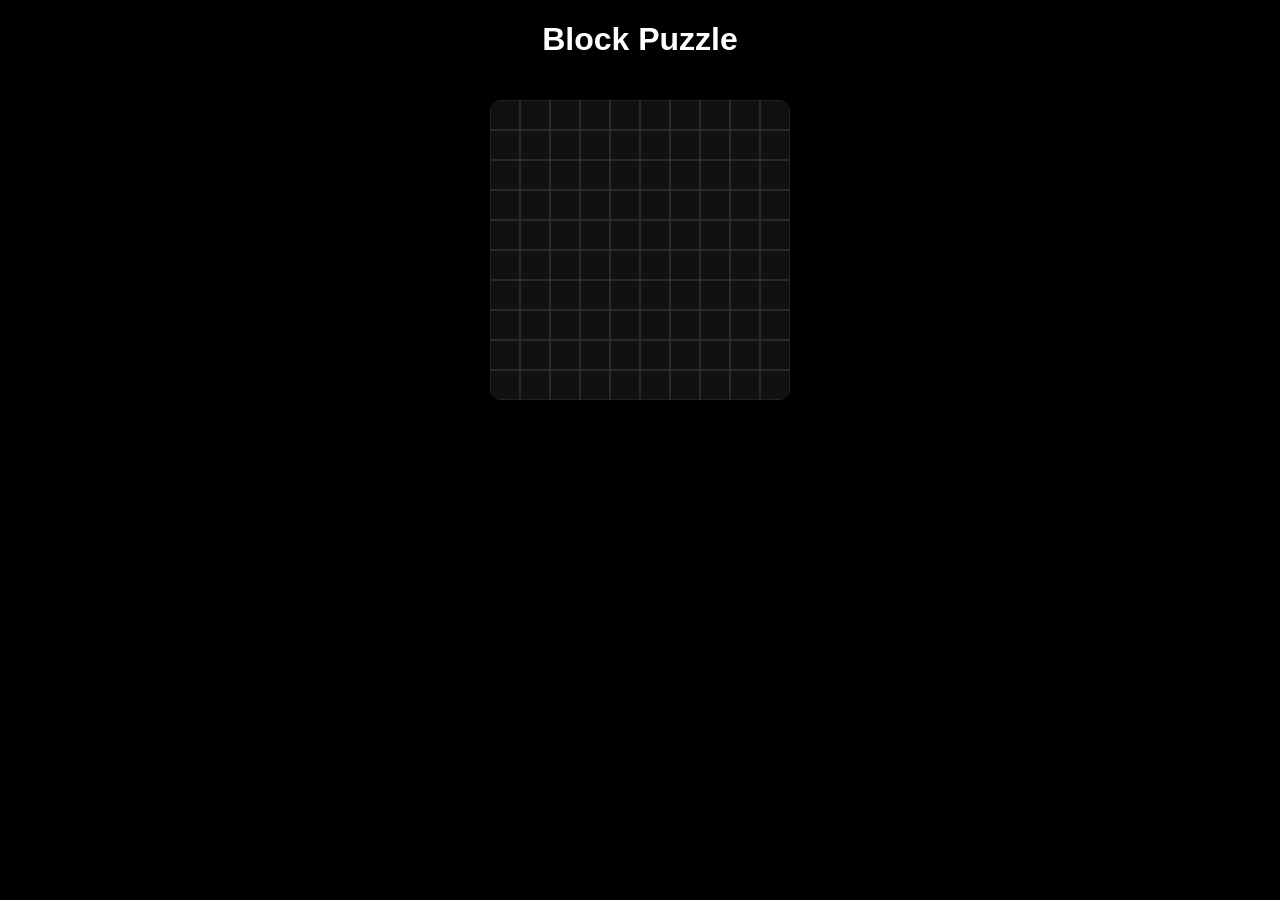
==== games/blockblast.html @ 25b73ea6 "Create blockblast.html" ====
<!DOCTYPE html>
<html>

<head>

<meta name="viewport" content="width=device-width,initial-scale=1">

<title>Block Puzzle</title>

<style>

body{
background:black;
color:white;
text-align:center;
font-family:sans-serif;
}

canvas{
background:#111;
border-radius:10px;
margin-top:20px;
}

</style>

</head>

<body>

<h1>Block Puzzle</h1>

<canvas id="game" width="300" height="300"></canvas>

<script>

const canvas=document.getElementById("game")
const ctx=canvas.getContext("2d")

let grid=[]

for(let y=0;y<10;y++){
grid[y]=[]
for(let x=0;x<10;x++){
grid[y][x]=0
}
}

function draw(){

ctx.clearRect(0,0,300,300)

for(let y=0;y<10;y++){
for(let x=0;x<10;x++){

ctx.strokeStyle="#333"
ctx.strokeRect(x*30,y*30,30,30)

if(grid[y][x]==1){

ctx.fillStyle="cyan"
ctx.fillRect(x*30,y*30,30,30)

}

}

}

}

canvas.onclick=function(e){

const rect=canvas.getBoundingClientRect()

let x=Math.floor((e.clientX-rect.left)/30)
let y=Math.floor((e.clientY-rect.top)/30)

grid[y][x]=1

draw()

}

draw()

</script>

</body>
</html>
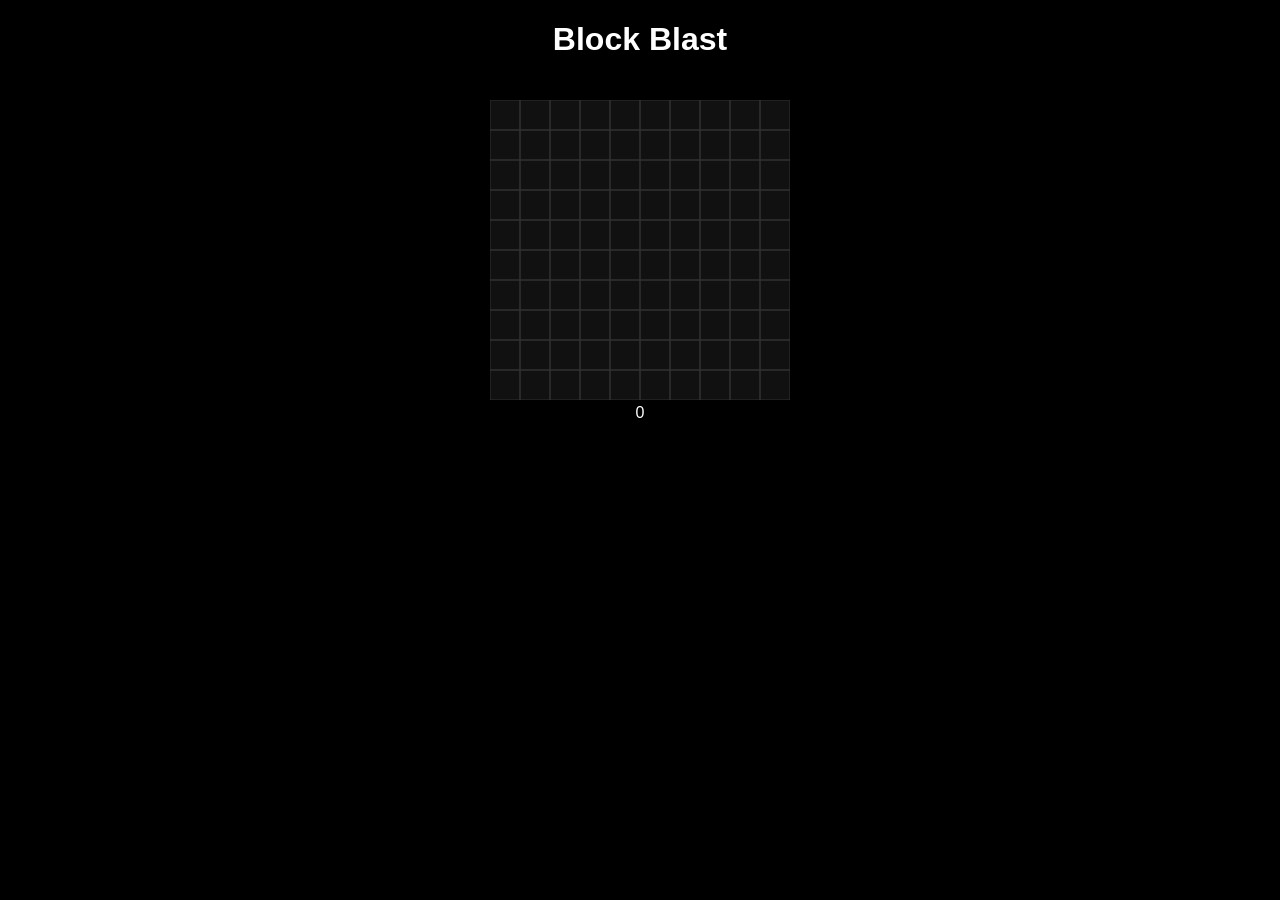
==== commit 9fda46c2: "Create blockblast.html" ====
--- a/games/blockblast.html
+++ b/games/blockblast.html
@@ -5,21 +5,24 @@
 
 <meta name="viewport" content="width=device-width,initial-scale=1">
 
-<title>Block Puzzle</title>
+<title>Block Blast</title>
 
 <style>
 
 body{
-background:black;
+
+background:#000;
 color:white;
 text-align:center;
 font-family:sans-serif;
+
 }
 
 canvas{
+
 background:#111;
-border-radius:10px;
 margin-top:20px;
+
 }
 
 </style>
@@ -28,9 +31,11 @@
 
 <body>
 
-<h1>Block Puzzle</h1>
+<h1>Block Blast</h1>
 
 <canvas id="game" width="300" height="300"></canvas>
+
+<div id="score">0</div>
 
 <script>
 
@@ -39,11 +44,18 @@
 
 let grid=[]
 
+let score=0
+
 for(let y=0;y<10;y++){
+
 grid[y]=[]
+
 for(let x=0;x<10;x++){
+
 grid[y][x]=0
+
 }
+
 }
 
 function draw(){
@@ -51,14 +63,17 @@
 ctx.clearRect(0,0,300,300)
 
 for(let y=0;y<10;y++){
+
 for(let x=0;x<10;x++){
 
 ctx.strokeStyle="#333"
+
 ctx.strokeRect(x*30,y*30,30,30)
 
-if(grid[y][x]==1){
+if(grid[y][x]){
 
 ctx.fillStyle="cyan"
+
 ctx.fillRect(x*30,y*30,30,30)
 
 }
@@ -69,14 +84,22 @@
 
 }
 
-canvas.onclick=function(e){
+canvas.onclick=e=>{
 
 const rect=canvas.getBoundingClientRect()
 
 let x=Math.floor((e.clientX-rect.left)/30)
 let y=Math.floor((e.clientY-rect.top)/30)
 
+if(!grid[y][x]){
+
 grid[y][x]=1
+
+score++
+
+document.getElementById("score").innerText=score
+
+}
 
 draw()
 
@@ -87,4 +110,5 @@
 </script>
 
 </body>
+
 </html>
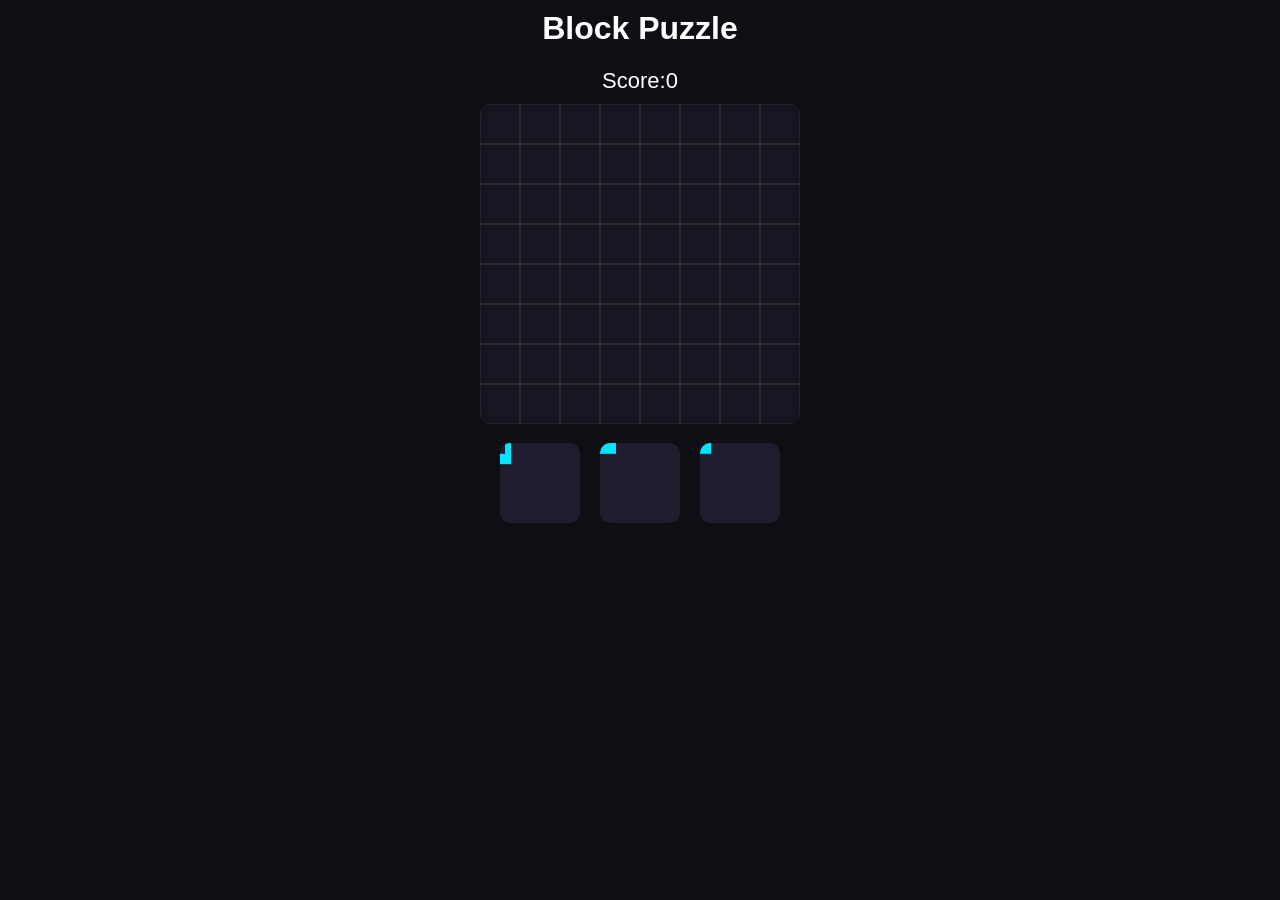
==== commit a6495374: "Create blockblast.html" ====
--- a/games/blockblast.html
+++ b/games/blockblast.html
@@ -3,26 +3,48 @@
 
 <head>
 
+<meta charset="UTF-8">
 <meta name="viewport" content="width=device-width,initial-scale=1">
 
-<title>Block Blast</title>
+<title>Block Puzzle</title>
 
 <style>
 
 body{
-
-background:#000;
+margin:0;
+background:#0e0e15;
 color:white;
+font-family:sans-serif;
 text-align:center;
-font-family:sans-serif;
-
+}
+
+h1{
+margin-top:10px;
+}
+
+#score{
+font-size:22px;
+margin-bottom:10px;
 }
 
 canvas{
-
-background:#111;
-margin-top:20px;
-
+background:#161622;
+border-radius:10px;
+touch-action:none;
+}
+
+#pieces{
+display:flex;
+justify-content:center;
+gap:20px;
+margin-top:15px;
+}
+
+.piece{
+width:80px;
+height:80px;
+background:#1e1e2e;
+border-radius:10px;
 }
 
 </style>
@@ -31,84 +53,268 @@
 
 <body>
 
-<h1>Block Blast</h1>
-
-<canvas id="game" width="300" height="300"></canvas>
-
-<div id="score">0</div>
+<h1>Block Puzzle</h1>
+
+<div id="score">Score:0</div>
+
+<canvas id="board" width="320" height="320"></canvas>
+
+<div id="pieces">
+<canvas class="piece"></canvas>
+<canvas class="piece"></canvas>
+<canvas class="piece"></canvas>
+</div>
 
 <script>
 
-const canvas=document.getElementById("game")
-const ctx=canvas.getContext("2d")
-
-let grid=[]
-
+const boardSize=8
+const cell=40
+
+let board=[]
 let score=0
 
-for(let y=0;y<10;y++){
-
-grid[y]=[]
-
-for(let x=0;x<10;x++){
-
-grid[y][x]=0
-
-}
-
-}
-
-function draw(){
-
-ctx.clearRect(0,0,300,300)
-
-for(let y=0;y<10;y++){
-
-for(let x=0;x<10;x++){
-
-ctx.strokeStyle="#333"
-
-ctx.strokeRect(x*30,y*30,30,30)
-
-if(grid[y][x]){
-
-ctx.fillStyle="cyan"
-
-ctx.fillRect(x*30,y*30,30,30)
-
-}
-
-}
-
-}
-
-}
-
-canvas.onclick=e=>{
-
-const rect=canvas.getBoundingClientRect()
-
-let x=Math.floor((e.clientX-rect.left)/30)
-let y=Math.floor((e.clientY-rect.top)/30)
-
-if(!grid[y][x]){
-
-grid[y][x]=1
-
-score++
-
-document.getElementById("score").innerText=score
-
-}
-
-draw()
-
-}
-
-draw()
+for(let y=0;y<boardSize;y++){
+board[y]=[]
+for(let x=0;x<boardSize;x++){
+board[y][x]=0
+}
+}
+
+const shapes=[
+
+[[1]],
+
+[[1,1]],
+
+[[1],[1]],
+
+[[1,1,1]],
+
+[[1],[1],[1]],
+
+[[1,1],[1,1]],
+
+[[1,0],[1,1]],
+
+[[0,1],[1,1]],
+
+[[1,1,1],[0,1,0]]
+
+]
+
+function randomShape(){
+return JSON.parse(JSON.stringify(
+shapes[Math.floor(Math.random()*shapes.length)]
+))
+}
+
+let pieces=[randomShape(),randomShape(),randomShape()]
+
+const boardCanvas=document.getElementById("board")
+const bctx=boardCanvas.getContext("2d")
+
+const pieceCanvases=document.querySelectorAll(".piece")
+
+function drawBoard(){
+
+bctx.clearRect(0,0,320,320)
+
+for(let y=0;y<boardSize;y++){
+for(let x=0;x<boardSize;x++){
+
+bctx.strokeStyle="#333"
+
+bctx.strokeRect(x*cell,y*cell,cell,cell)
+
+if(board[y][x]){
+
+bctx.fillStyle="#00e5ff"
+
+bctx.fillRect(x*cell,y*cell,cell,cell)
+
+}
+
+}
+}
+
+}
+
+function drawPieces(){
+
+pieceCanvases.forEach((c,i)=>{
+
+let ctx=c.getContext("2d")
+
+ctx.clearRect(0,0,80,80)
+
+let s=pieces[i]
+
+let scale=20
+
+for(let y=0;y<s.length;y++){
+for(let x=0;x<s[y].length;x++){
+
+if(s[y][x]){
+
+ctx.fillStyle="#00e5ff"
+
+ctx.fillRect(x*scale,y*scale,scale,scale)
+
+}
+
+}
+
+}
+
+})
+
+}
+
+function canPlace(shape,bx,by){
+
+for(let y=0;y<shape.length;y++){
+for(let x=0;x<shape[y].length;x++){
+
+if(shape[y][x]){
+
+let px=bx+x
+let py=by+y
+
+if(px<0||py<0||px>=boardSize||py>=boardSize)return false
+
+if(board[py][px])return false
+
+}
+
+}
+}
+
+return true
+
+}
+
+function place(shape,bx,by){
+
+for(let y=0;y<shape.length;y++){
+for(let x=0;x<shape[y].length;x++){
+
+if(shape[y][x]){
+
+board[by+y][bx+x]=1
+
+}
+
+}
+}
+
+score+=10
+
+clearLines()
+
+document.getElementById("score").innerText="Score:"+score
+
+}
+
+function clearLines(){
+
+let lines=0
+
+for(let y=0;y<boardSize;y++){
+
+let full=true
+
+for(let x=0;x<boardSize;x++){
+
+if(!board[y][x])full=false
+
+}
+
+if(full){
+
+for(let x=0;x<boardSize;x++)board[y][x]=0
+
+lines++
+
+}
+
+}
+
+for(let x=0;x<boardSize;x++){
+
+let full=true
+
+for(let y=0;y<boardSize;y++){
+
+if(!board[y][x])full=false
+
+}
+
+if(full){
+
+for(let y=0;y<boardSize;y++)board[y][x]=0
+
+lines++
+
+}
+
+}
+
+if(lines>0){
+
+score+=lines*100
+
+}
+
+}
+
+let dragPiece=null
+
+pieceCanvases.forEach((c,i)=>{
+
+c.addEventListener("touchstart",()=>{
+
+dragPiece=i
+
+})
+
+})
+
+boardCanvas.addEventListener("touchend",e=>{
+
+if(dragPiece===null)return
+
+const rect=boardCanvas.getBoundingClientRect()
+
+let x=Math.floor((e.changedTouches[0].clientX-rect.left)/cell)
+let y=Math.floor((e.changedTouches[0].clientY-rect.top)/cell)
+
+let shape=pieces[dragPiece]
+
+if(canPlace(shape,x,y)){
+
+place(shape,x,y)
+
+pieces[dragPiece]=null
+
+if(pieces.every(p=>p==null)){
+
+pieces=[randomShape(),randomShape(),randomShape()]
+
+}
+
+}
+
+dragPiece=null
+
+drawBoard()
+drawPieces()
+
+})
+
+drawBoard()
+drawPieces()
 
 </script>
 
 </body>
-
 </html>
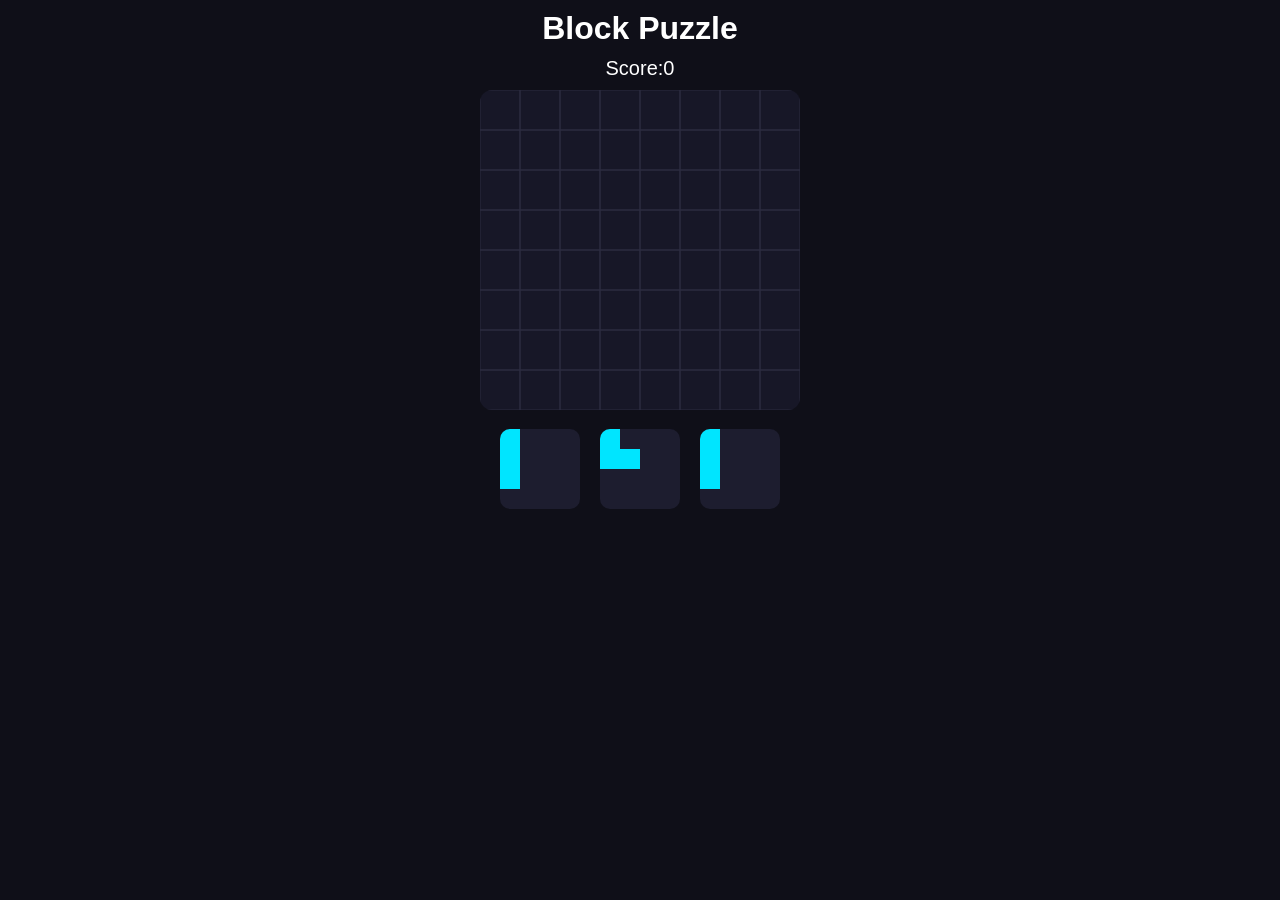
==== commit 63cee17d: "Create blockblast.html" ====
--- a/games/blockblast.html
+++ b/games/blockblast.html
@@ -12,25 +12,34 @@
 
 body{
 margin:0;
-background:#0e0e15;
+background:#0f0f18;
 color:white;
 font-family:sans-serif;
 text-align:center;
 }
 
 h1{
-margin-top:10px;
+margin:10px;
 }
 
 #score{
-font-size:22px;
+font-size:20px;
 margin-bottom:10px;
 }
 
+#gameArea{
+position:relative;
+width:320px;
+margin:auto;
+}
+
 canvas{
-background:#161622;
-border-radius:10px;
 touch-action:none;
+}
+
+#board{
+background:#171727;
+border-radius:12px;
 }
 
 #pieces{
@@ -40,13 +49,16 @@
 margin-top:15px;
 }
 
-.piece{
-width:80px;
-height:80px;
-background:#1e1e2e;
+.pieceCanvas{
+background:#1d1d2f;
 border-radius:10px;
 }
 
+#drag{
+position:absolute;
+pointer-events:none;
+}
+
 </style>
 
 </head>
@@ -57,25 +69,33 @@
 
 <div id="score">Score:0</div>
 
+<div id="gameArea">
+
 <canvas id="board" width="320" height="320"></canvas>
 
+<canvas id="drag" width="160" height="160"></canvas>
+
+</div>
+
 <div id="pieces">
-<canvas class="piece"></canvas>
-<canvas class="piece"></canvas>
-<canvas class="piece"></canvas>
+
+<canvas class="pieceCanvas" width="80" height="80"></canvas>
+<canvas class="pieceCanvas" width="80" height="80"></canvas>
+<canvas class="pieceCanvas" width="80" height="80"></canvas>
+
 </div>
 
 <script>
 
-const boardSize=8
-const cell=40
+const SIZE=8
+const CELL=40
 
 let board=[]
 let score=0
 
-for(let y=0;y<boardSize;y++){
+for(let y=0;y<SIZE;y++){
 board[y]=[]
-for(let x=0;x<boardSize;x++){
+for(let x=0;x<SIZE;x++){
 board[y][x]=0
 }
 }
@@ -113,74 +133,87 @@
 const boardCanvas=document.getElementById("board")
 const bctx=boardCanvas.getContext("2d")
 
-const pieceCanvases=document.querySelectorAll(".piece")
+const dragCanvas=document.getElementById("drag")
+const dctx=dragCanvas.getContext("2d")
+
+const pieceCanvases=document.querySelectorAll(".pieceCanvas")
+
+let dragging=null
 
 function drawBoard(){
 
 bctx.clearRect(0,0,320,320)
 
-for(let y=0;y<boardSize;y++){
-for(let x=0;x<boardSize;x++){
-
-bctx.strokeStyle="#333"
-
-bctx.strokeRect(x*cell,y*cell,cell,cell)
+for(let y=0;y<SIZE;y++){
+for(let x=0;x<SIZE;x++){
+
+bctx.strokeStyle="#2c2c40"
+
+bctx.strokeRect(x*CELL,y*CELL,CELL,CELL)
 
 if(board[y][x]){
 
 bctx.fillStyle="#00e5ff"
 
-bctx.fillRect(x*cell,y*cell,cell,cell)
-
-}
-
-}
-}
-
-}
-
-function drawPieces(){
-
-pieceCanvases.forEach((c,i)=>{
-
-let ctx=c.getContext("2d")
-
-ctx.clearRect(0,0,80,80)
-
-let s=pieces[i]
-
-let scale=20
-
-for(let y=0;y<s.length;y++){
-for(let x=0;x<s[y].length;x++){
-
-if(s[y][x]){
+bctx.fillRect(x*CELL,y*CELL,CELL,CELL)
+
+}
+
+}
+}
+
+}
+
+function drawShape(ctx,shape,size){
 
 ctx.fillStyle="#00e5ff"
-
-ctx.fillRect(x*scale,y*scale,scale,scale)
-
-}
-
-}
-
-}
-
-})
-
-}
-
-function canPlace(shape,bx,by){
 
 for(let y=0;y<shape.length;y++){
 for(let x=0;x<shape[y].length;x++){
 
 if(shape[y][x]){
 
+ctx.fillRect(
+x*size,
+y*size,
+size,
+size
+)
+
+}
+
+}
+}
+
+}
+
+function drawPieces(){
+
+pieceCanvases.forEach((c,i)=>{
+
+let ctx=c.getContext("2d")
+
+ctx.clearRect(0,0,80,80)
+
+if(!pieces[i])return
+
+drawShape(ctx,pieces[i],20)
+
+})
+
+}
+
+function canPlace(shape,bx,by){
+
+for(let y=0;y<shape.length;y++){
+for(let x=0;x<shape[y].length;x++){
+
+if(shape[y][x]){
+
 let px=bx+x
 let py=by+y
 
-if(px<0||py<0||px>=boardSize||py>=boardSize)return false
+if(px<0||py<0||px>=SIZE||py>=SIZE)return false
 
 if(board[py][px])return false
 
@@ -219,19 +252,19 @@
 
 let lines=0
 
-for(let y=0;y<boardSize;y++){
+for(let y=0;y<SIZE;y++){
 
 let full=true
 
-for(let x=0;x<boardSize;x++){
-
+for(let x=0;x<SIZE;x++){
 if(!board[y][x])full=false
-
 }
 
 if(full){
 
-for(let x=0;x<boardSize;x++)board[y][x]=0
+for(let x=0;x<SIZE;x++){
+board[y][x]=0
+}
 
 lines++
 
@@ -239,19 +272,19 @@
 
 }
 
-for(let x=0;x<boardSize;x++){
+for(let x=0;x<SIZE;x++){
 
 let full=true
 
-for(let y=0;y<boardSize;y++){
-
+for(let y=0;y<SIZE;y++){
 if(!board[y][x])full=false
-
 }
 
 if(full){
 
-for(let y=0;y<boardSize;y++)board[y][x]=0
+for(let y=0;y<SIZE;y++){
+board[y][x]=0
+}
 
 lines++
 
@@ -259,42 +292,62 @@
 
 }
 
-if(lines>0){
-
 score+=lines*100
 
 }
 
-}
-
-let dragPiece=null
-
-pieceCanvases.forEach((c,i)=>{
-
-c.addEventListener("touchstart",()=>{
-
-dragPiece=i
-
-})
-
-})
-
-boardCanvas.addEventListener("touchend",e=>{
-
-if(dragPiece===null)return
+pieceCanvases.forEach((canvas,i)=>{
+
+canvas.addEventListener("touchstart",e=>{
+
+if(!pieces[i])return
+
+dragging={
+index:i,
+shape:pieces[i]
+}
+
+drawDragShape()
+
+})
+
+})
+
+function drawDragShape(){
+
+dctx.clearRect(0,0,160,160)
+
+if(!dragging)return
+
+drawShape(dctx,dragging.shape,30)
+
+}
+
+document.addEventListener("touchmove",e=>{
+
+if(!dragging)return
+
+let t=e.touches[0]
+
+dragCanvas.style.left=(t.clientX-60)+"px"
+dragCanvas.style.top=(t.clientY-60)+"px"
+
+})
+
+document.addEventListener("touchend",e=>{
+
+if(!dragging)return
 
 const rect=boardCanvas.getBoundingClientRect()
 
-let x=Math.floor((e.changedTouches[0].clientX-rect.left)/cell)
-let y=Math.floor((e.changedTouches[0].clientY-rect.top)/cell)
-
-let shape=pieces[dragPiece]
-
-if(canPlace(shape,x,y)){
-
-place(shape,x,y)
-
-pieces[dragPiece]=null
+let x=Math.floor((e.changedTouches[0].clientX-rect.left)/CELL)
+let y=Math.floor((e.changedTouches[0].clientY-rect.top)/CELL)
+
+if(canPlace(dragging.shape,x,y)){
+
+place(dragging.shape,x,y)
+
+pieces[dragging.index]=null
 
 if(pieces.every(p=>p==null)){
 
@@ -304,7 +357,9 @@
 
 }
 
-dragPiece=null
+dragging=null
+
+dctx.clearRect(0,0,160,160)
 
 drawBoard()
 drawPieces()
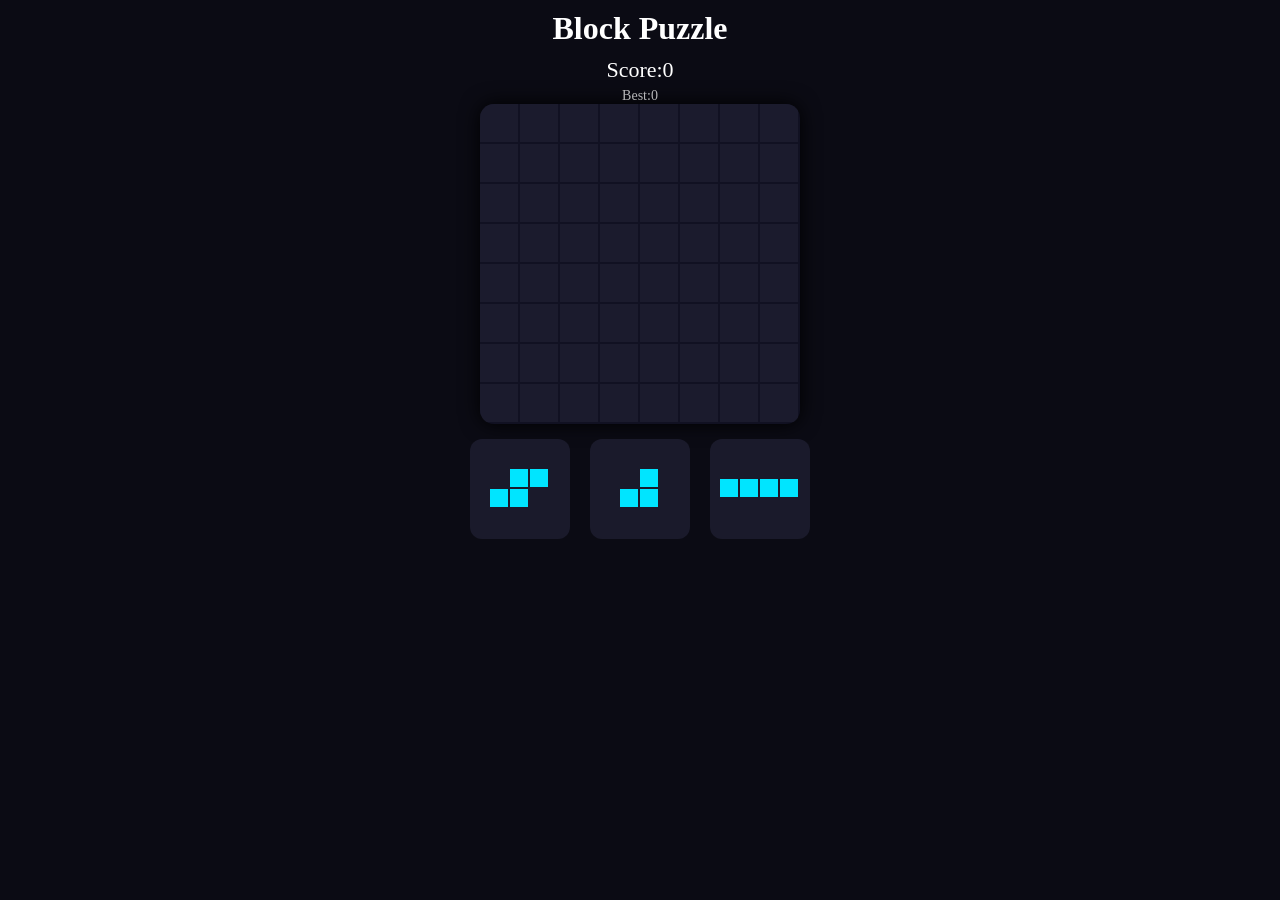
==== commit 77194297: "Create blockblast.html" ====
--- a/games/blockblast.html
+++ b/games/blockblast.html
@@ -12,9 +12,9 @@
 
 body{
 margin:0;
-background:#0f0f18;
+background:#0b0b14;
 color:white;
-font-family:sans-serif;
+font-family:-apple-system;
 text-align:center;
 }
 
@@ -23,23 +23,22 @@
 }
 
 #score{
-font-size:20px;
-margin-bottom:10px;
-}
-
-#gameArea{
-position:relative;
-width:320px;
+font-size:22px;
+margin-bottom:5px;
+}
+
+#highscore{
+font-size:14px;
+opacity:0.7;
+}
+
+#board{
 margin:auto;
-}
-
-canvas{
+display:block;
+background:#111122;
+border-radius:14px;
+box-shadow:0 0 20px #000;
 touch-action:none;
-}
-
-#board{
-background:#171727;
-border-radius:12px;
 }
 
 #pieces{
@@ -49,9 +48,9 @@
 margin-top:15px;
 }
 
-.pieceCanvas{
-background:#1d1d2f;
-border-radius:10px;
+.piece{
+background:#1a1a2b;
+border-radius:12px;
 }
 
 #drag{
@@ -68,22 +67,19 @@
 <h1>Block Puzzle</h1>
 
 <div id="score">Score:0</div>
-
-<div id="gameArea">
+<div id="highscore"></div>
 
 <canvas id="board" width="320" height="320"></canvas>
 
-<canvas id="drag" width="160" height="160"></canvas>
+<div id="pieces">
+
+<canvas class="piece" width="100" height="100"></canvas>
+<canvas class="piece" width="100" height="100"></canvas>
+<canvas class="piece" width="100" height="100"></canvas>
 
 </div>
 
-<div id="pieces">
-
-<canvas class="pieceCanvas" width="80" height="80"></canvas>
-<canvas class="pieceCanvas" width="80" height="80"></canvas>
-<canvas class="pieceCanvas" width="80" height="80"></canvas>
-
-</div>
+<canvas id="drag" width="200" height="200"></canvas>
 
 <script>
 
@@ -92,6 +88,11 @@
 
 let board=[]
 let score=0
+let combo=0
+
+let highscore=localStorage.getItem("bb_high")||0
+
+document.getElementById("highscore").innerText="Best:"+highscore
 
 for(let y=0;y<SIZE;y++){
 board[y]=[]
@@ -105,61 +106,75 @@
 [[1]],
 
 [[1,1]],
-
 [[1],[1]],
 
 [[1,1,1]],
-
 [[1],[1],[1]],
 
+[[1,1,1,1]],
+[[1],[1],[1],[1]],
+
 [[1,1],[1,1]],
 
 [[1,0],[1,1]],
-
 [[0,1],[1,1]],
 
-[[1,1,1],[0,1,0]]
+[[1,1,0],[0,1,1]],
+[[0,1,1],[1,1,0]],
+
+[[1,1,1],[0,1,0]],
+
+[[1,0,0],[1,1,1]],
+[[0,0,1],[1,1,1]]
 
 ]
 
+function clone(s){
+return JSON.parse(JSON.stringify(s))
+}
+
 function randomShape(){
-return JSON.parse(JSON.stringify(
-shapes[Math.floor(Math.random()*shapes.length)]
-))
+return clone(shapes[Math.floor(Math.random()*shapes.length)])
 }
 
 let pieces=[randomShape(),randomShape(),randomShape()]
 
 const boardCanvas=document.getElementById("board")
-const bctx=boardCanvas.getContext("2d")
+const ctx=boardCanvas.getContext("2d")
 
 const dragCanvas=document.getElementById("drag")
 const dctx=dragCanvas.getContext("2d")
 
-const pieceCanvases=document.querySelectorAll(".pieceCanvas")
+const pieceCanvases=document.querySelectorAll(".piece")
 
 let dragging=null
 
 function drawBoard(){
 
-bctx.clearRect(0,0,320,320)
+ctx.clearRect(0,0,320,320)
 
 for(let y=0;y<SIZE;y++){
 for(let x=0;x<SIZE;x++){
 
-bctx.strokeStyle="#2c2c40"
-
-bctx.strokeRect(x*CELL,y*CELL,CELL,CELL)
+ctx.fillStyle="#1b1b2d"
+
+ctx.fillRect(x*CELL,y*CELL,CELL-2,CELL-2)
 
 if(board[y][x]){
 
-bctx.fillStyle="#00e5ff"
-
-bctx.fillRect(x*CELL,y*CELL,CELL,CELL)
-
-}
-
-}
+ctx.fillStyle="#00e5ff"
+
+ctx.fillRect(x*CELL,y*CELL,CELL-2,CELL-2)
+
+}
+
+}
+}
+
+if(dragging){
+
+highlight(dragging)
+
 }
 
 }
@@ -176,8 +191,8 @@
 ctx.fillRect(
 x*size,
 y*size,
-size,
-size
+size-2,
+size-2
 )
 
 }
@@ -193,11 +208,25 @@
 
 let ctx=c.getContext("2d")
 
-ctx.clearRect(0,0,80,80)
-
-if(!pieces[i])return
-
-drawShape(ctx,pieces[i],20)
+ctx.clearRect(0,0,100,100)
+
+let shape=pieces[i]
+
+if(!shape)return
+
+let size=20
+
+let w=shape[0].length*size
+let h=shape.length*size
+
+let ox=(100-w)/2
+let oy=(100-h)/2
+
+ctx.translate(ox,oy)
+
+drawShape(ctx,shape,size)
+
+ctx.setTransform(1,0,0,1,0,0)
 
 })
 
@@ -226,13 +255,41 @@
 
 }
 
-function place(shape,bx,by){
+function highlight(shape){
+
+let bx=Math.floor(pointerX/CELL)
+let by=Math.floor(pointerY/CELL)
+
+if(!canPlace(shape,bx,by))return
+
+ctx.fillStyle="rgba(0,255,0,0.3)"
 
 for(let y=0;y<shape.length;y++){
 for(let x=0;x<shape[y].length;x++){
 
 if(shape[y][x]){
 
+ctx.fillRect(
+(bx+x)*CELL,
+(by+y)*CELL,
+CELL,
+CELL
+)
+
+}
+
+}
+}
+
+}
+
+function place(shape,bx,by){
+
+for(let y=0;y<shape.length;y++){
+for(let x=0;x<shape[y].length;x++){
+
+if(shape[y][x]){
+
 board[by+y][bx+x]=1
 
 }
@@ -244,57 +301,86 @@
 
 clearLines()
 
+updateScore()
+
+}
+
+function clearLines(){
+
+let lines=[]
+
+for(let y=0;y<SIZE;y++){
+
+if(board[y].every(v=>v)){
+
+lines.push({type:"row",i:y})
+
+}
+
+}
+
+for(let x=0;x<SIZE;x++){
+
+let full=true
+
+for(let y=0;y<SIZE;y++){
+
+if(!board[y][x])full=false
+
+}
+
+if(full)lines.push({type:"col",i:x})
+
+}
+
+if(lines.length==0){
+
+combo=0
+return
+
+}
+
+combo++
+
+if(navigator.vibrate)navigator.vibrate(40)
+
+lines.forEach(l=>{
+
+if(l.type=="row"){
+
+for(let x=0;x<SIZE;x++)board[l.i][x]=0
+
+}
+
+if(l.type=="col"){
+
+for(let y=0;y<SIZE;y++)board[y][l.i]=0
+
+}
+
+})
+
+score+=lines.length*100*combo
+
+}
+
+function updateScore(){
+
 document.getElementById("score").innerText="Score:"+score
 
-}
-
-function clearLines(){
-
-let lines=0
-
-for(let y=0;y<SIZE;y++){
-
-let full=true
-
-for(let x=0;x<SIZE;x++){
-if(!board[y][x])full=false
-}
-
-if(full){
-
-for(let x=0;x<SIZE;x++){
-board[y][x]=0
-}
-
-lines++
-
-}
-
-}
-
-for(let x=0;x<SIZE;x++){
-
-let full=true
-
-for(let y=0;y<SIZE;y++){
-if(!board[y][x])full=false
-}
-
-if(full){
-
-for(let y=0;y<SIZE;y++){
-board[y][x]=0
-}
-
-lines++
-
-}
-
-}
-
-score+=lines*100
-
-}
+if(score>highscore){
+
+highscore=score
+localStorage.setItem("bb_high",score)
+
+document.getElementById("highscore").innerText="Best:"+highscore
+
+}
+
+}
+
+let pointerX=0
+let pointerY=0
 
 pieceCanvases.forEach((canvas,i)=>{
 
@@ -303,19 +389,19 @@
 if(!pieces[i])return
 
 dragging={
-index:i,
-shape:pieces[i]
-}
-
-drawDragShape()
-
-})
-
-})
-
-function drawDragShape(){
-
-dctx.clearRect(0,0,160,160)
+shape:pieces[i],
+index:i
+}
+
+drawDrag()
+
+})
+
+})
+
+function drawDrag(){
+
+dctx.clearRect(0,0,200,200)
 
 if(!dragging)return
 
@@ -328,24 +414,27 @@
 if(!dragging)return
 
 let t=e.touches[0]
+
+pointerX=t.clientX-boardCanvas.getBoundingClientRect().left
+pointerY=t.clientY-boardCanvas.getBoundingClientRect().top
 
 dragCanvas.style.left=(t.clientX-60)+"px"
 dragCanvas.style.top=(t.clientY-60)+"px"
 
+drawBoard()
+
 })
 
 document.addEventListener("touchend",e=>{
 
 if(!dragging)return
 
-const rect=boardCanvas.getBoundingClientRect()
-
-let x=Math.floor((e.changedTouches[0].clientX-rect.left)/CELL)
-let y=Math.floor((e.changedTouches[0].clientY-rect.top)/CELL)
-
-if(canPlace(dragging.shape,x,y)){
-
-place(dragging.shape,x,y)
+let bx=Math.floor(pointerX/CELL)
+let by=Math.floor(pointerY/CELL)
+
+if(canPlace(dragging.shape,bx,by)){
+
+place(dragging.shape,bx,by)
 
 pieces[dragging.index]=null
 
@@ -359,12 +448,39 @@
 
 dragging=null
 
-dctx.clearRect(0,0,160,160)
+dctx.clearRect(0,0,200,200)
 
 drawBoard()
 drawPieces()
 
-})
+if(checkGameOver()){
+
+alert("Game Over")
+
+location.reload()
+
+}
+
+})
+
+function checkGameOver(){
+
+for(let p of pieces){
+
+for(let y=0;y<SIZE;y++){
+for(let x=0;x<SIZE;x++){
+
+if(canPlace(p,x,y))return false
+
+}
+
+}
+
+}
+
+return true
+
+}
 
 drawBoard()
 drawPieces()
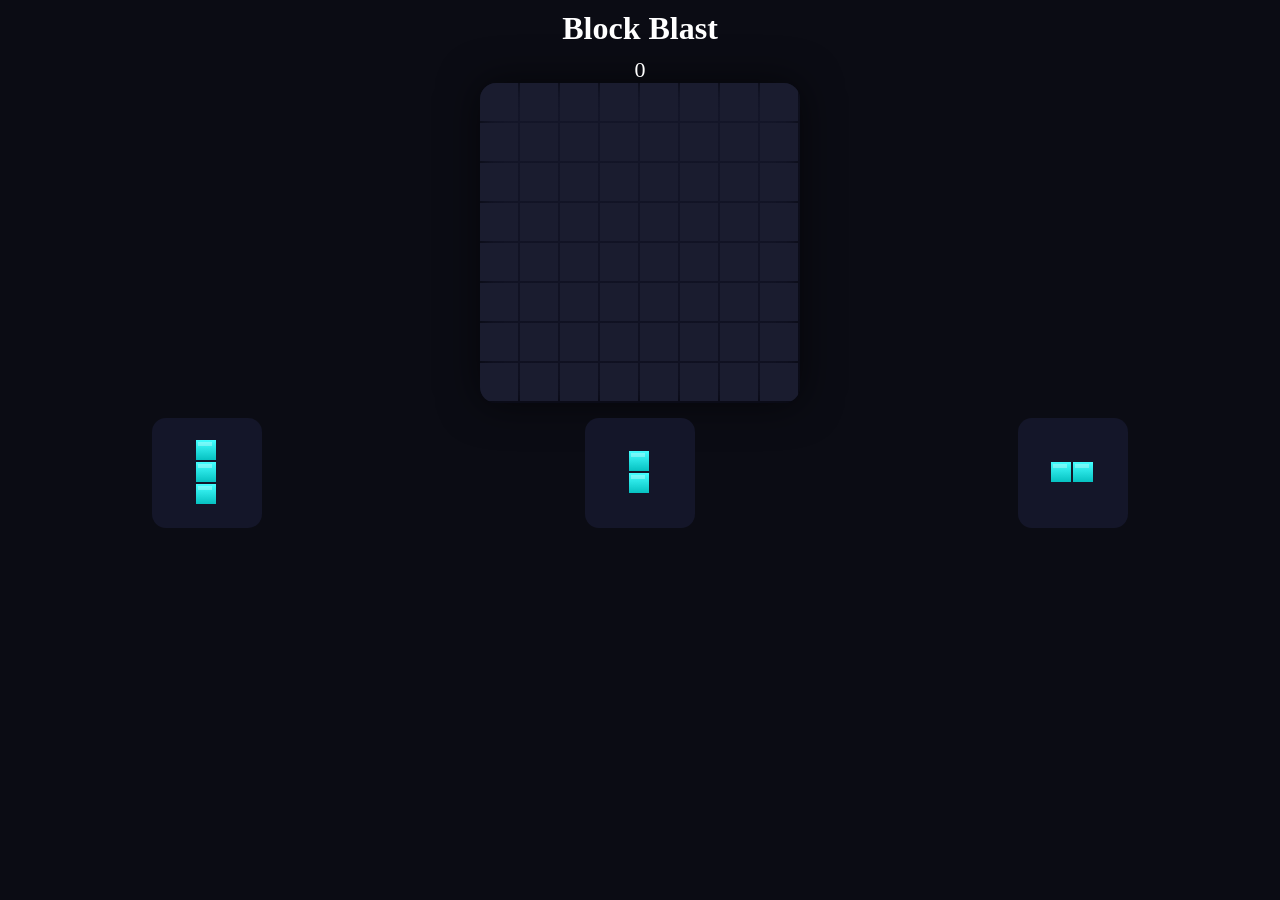
==== commit 87f69491: "Create blockblast.html" ====
--- a/games/blockblast.html
+++ b/games/blockblast.html
@@ -4,41 +4,42 @@
 <head>
 
 <meta charset="UTF-8">
-<meta name="viewport" content="width=device-width,initial-scale=1">
-
-<title>Block Puzzle</title>
+<meta name="viewport" content="width=device-width,initial-scale=1,user-scalable=no">
+
+<title>Block Blast</title>
 
 <style>
 
-body{
+html,body{
 margin:0;
-background:#0b0b14;
+overflow:hidden;
+background:#0b0c14;
+font-family:-apple-system;
 color:white;
-font-family:-apple-system;
+touch-action:none;
+}
+
+h1{
 text-align:center;
-}
-
-h1{
 margin:10px;
 }
 
 #score{
+text-align:center;
 font-size:22px;
-margin-bottom:5px;
-}
-
-#highscore{
-font-size:14px;
-opacity:0.7;
+}
+
+canvas{
+display:block;
+margin:auto;
 }
 
 #board{
-margin:auto;
-display:block;
-background:#111122;
-border-radius:14px;
-box-shadow:0 0 20px #000;
-touch-action:none;
+background:linear-gradient(#141629,#0f1020);
+border-radius:16px;
+box-shadow:
+0 0 40px rgba(0,0,0,0.6),
+inset 0 0 20px rgba(0,0,0,0.6);
 }
 
 #pieces{
@@ -49,8 +50,8 @@
 }
 
 .piece{
-background:#1a1a2b;
-border-radius:12px;
+background:#141629;
+border-radius:14px;
 }
 
 #drag{
@@ -64,35 +65,31 @@
 
 <body>
 
-<h1>Block Puzzle</h1>
-
-<div id="score">Score:0</div>
-<div id="highscore"></div>
+<h1>Block Blast</h1>
+
+<div id="score">0</div>
 
 <canvas id="board" width="320" height="320"></canvas>
 
 <div id="pieces">
 
-<canvas class="piece" width="100" height="100"></canvas>
-<canvas class="piece" width="100" height="100"></canvas>
-<canvas class="piece" width="100" height="100"></canvas>
+<canvas class="piece" width="110" height="110"></canvas>
+<canvas class="piece" width="110" height="110"></canvas>
+<canvas class="piece" width="110" height="110"></canvas>
 
 </div>
 
 <canvas id="drag" width="200" height="200"></canvas>
 
 <script>
+
+document.addEventListener("touchmove",e=>e.preventDefault(),{passive:false})
 
 const SIZE=8
 const CELL=40
 
 let board=[]
 let score=0
-let combo=0
-
-let highscore=localStorage.getItem("bb_high")||0
-
-document.getElementById("highscore").innerText="Best:"+highscore
 
 for(let y=0;y<SIZE;y++){
 board[y]=[]
@@ -122,32 +119,52 @@
 [[1,1,0],[0,1,1]],
 [[0,1,1],[1,1,0]],
 
-[[1,1,1],[0,1,0]],
-
-[[1,0,0],[1,1,1]],
-[[0,0,1],[1,1,1]]
+[[1,1,1],[0,1,0]]
 
 ]
 
-function clone(s){
-return JSON.parse(JSON.stringify(s))
-}
-
-function randomShape(){
+function clone(x){
+return JSON.parse(JSON.stringify(x))
+}
+
+function randShape(){
 return clone(shapes[Math.floor(Math.random()*shapes.length)])
 }
 
-let pieces=[randomShape(),randomShape(),randomShape()]
+let pieces=[randShape(),randShape(),randShape()]
 
 const boardCanvas=document.getElementById("board")
 const ctx=boardCanvas.getContext("2d")
 
+const pieceCanvases=document.querySelectorAll(".piece")
+
 const dragCanvas=document.getElementById("drag")
 const dctx=dragCanvas.getContext("2d")
 
-const pieceCanvases=document.querySelectorAll(".piece")
-
-let dragging=null
+let drag=null
+let pointerX=0
+let pointerY=0
+
+let particles=[]
+
+function drawBlock(ctx,x,y,size){
+
+let g=ctx.createLinearGradient(
+x,y,x,y+size
+)
+
+g.addColorStop(0,"#4ff")
+g.addColorStop(1,"#0bb")
+
+ctx.fillStyle=g
+
+ctx.fillRect(x,y,size-2,size-2)
+
+ctx.fillStyle="rgba(255,255,255,0.3)"
+
+ctx.fillRect(x+2,y+2,size-8,4)
+
+}
 
 function drawBoard(){
 
@@ -156,43 +173,37 @@
 for(let y=0;y<SIZE;y++){
 for(let x=0;x<SIZE;x++){
 
-ctx.fillStyle="#1b1b2d"
+ctx.fillStyle="#1a1c2f"
 
 ctx.fillRect(x*CELL,y*CELL,CELL-2,CELL-2)
 
 if(board[y][x]){
 
-ctx.fillStyle="#00e5ff"
-
-ctx.fillRect(x*CELL,y*CELL,CELL-2,CELL-2)
-
-}
-
-}
-}
-
-if(dragging){
-
-highlight(dragging)
-
-}
+drawBlock(ctx,x*CELL,y*CELL,CELL)
+
+}
+
+}
+}
+
+if(drag)highlight()
+
+drawParticles()
 
 }
 
 function drawShape(ctx,shape,size){
-
-ctx.fillStyle="#00e5ff"
 
 for(let y=0;y<shape.length;y++){
 for(let x=0;x<shape[y].length;x++){
 
 if(shape[y][x]){
 
-ctx.fillRect(
+drawBlock(
+ctx,
 x*size,
 y*size,
-size-2,
-size-2
+size
 )
 
 }
@@ -208,23 +219,23 @@
 
 let ctx=c.getContext("2d")
 
-ctx.clearRect(0,0,100,100)
-
-let shape=pieces[i]
-
-if(!shape)return
-
-let size=20
-
-let w=shape[0].length*size
-let h=shape.length*size
-
-let ox=(100-w)/2
-let oy=(100-h)/2
+ctx.clearRect(0,0,110,110)
+
+let s=pieces[i]
+
+if(!s)return
+
+let size=22
+
+let w=s[0].length*size
+let h=s.length*size
+
+let ox=(110-w)/2
+let oy=(110-h)/2
 
 ctx.translate(ox,oy)
 
-drawShape(ctx,shape,size)
+drawShape(ctx,s,size)
 
 ctx.setTransform(1,0,0,1,0,0)
 
@@ -232,42 +243,19 @@
 
 }
 
-function canPlace(shape,bx,by){
-
-for(let y=0;y<shape.length;y++){
-for(let x=0;x<shape[y].length;x++){
-
-if(shape[y][x]){
-
-let px=bx+x
-let py=by+y
-
-if(px<0||py<0||px>=SIZE||py>=SIZE)return false
-
-if(board[py][px])return false
-
-}
-
-}
-}
-
-return true
-
-}
-
-function highlight(shape){
+function highlight(){
 
 let bx=Math.floor(pointerX/CELL)
 let by=Math.floor(pointerY/CELL)
 
-if(!canPlace(shape,bx,by))return
+if(!canPlace(drag.shape,bx,by))return
 
 ctx.fillStyle="rgba(0,255,0,0.3)"
 
-for(let y=0;y<shape.length;y++){
-for(let x=0;x<shape[y].length;x++){
-
-if(shape[y][x]){
+for(let y=0;y<drag.shape.length;y++){
+for(let x=0;x<drag.shape[y].length;x++){
+
+if(drag.shape[y][x]){
 
 ctx.fillRect(
 (bx+x)*CELL,
@@ -283,104 +271,115 @@
 
 }
 
-function place(shape,bx,by){
+function canPlace(shape,bx,by){
 
 for(let y=0;y<shape.length;y++){
 for(let x=0;x<shape[y].length;x++){
 
 if(shape[y][x]){
 
+let px=bx+x
+let py=by+y
+
+if(px<0||py<0||px>=SIZE||py>=SIZE)return false
+
+if(board[py][px])return false
+
+}
+
+}
+}
+
+return true
+
+}
+
+function place(shape,bx,by){
+
+for(let y=0;y<shape.length;y++){
+for(let x=0;x<shape[y].length;x++){
+
+if(shape[y][x]){
+
 board[by+y][bx+x]=1
 
-}
-
-}
-}
+spawnParticles(
+(bx+x)*CELL+20,
+(by+y)*CELL+20
+)
+
+}
+
+}
+}
+
+clearLines()
 
 score+=10
 
-clearLines()
-
-updateScore()
+document.getElementById("score").innerText=score
 
 }
 
 function clearLines(){
 
-let lines=[]
-
 for(let y=0;y<SIZE;y++){
 
 if(board[y].every(v=>v)){
 
-lines.push({type:"row",i:y})
-
-}
-
-}
-
 for(let x=0;x<SIZE;x++){
 
-let full=true
-
-for(let y=0;y<SIZE;y++){
-
-if(!board[y][x])full=false
-
-}
-
-if(full)lines.push({type:"col",i:x})
-
-}
-
-if(lines.length==0){
-
-combo=0
-return
-
-}
-
-combo++
-
-if(navigator.vibrate)navigator.vibrate(40)
-
-lines.forEach(l=>{
-
-if(l.type=="row"){
-
-for(let x=0;x<SIZE;x++)board[l.i][x]=0
-
-}
-
-if(l.type=="col"){
-
-for(let y=0;y<SIZE;y++)board[y][l.i]=0
-
-}
-
-})
-
-score+=lines.length*100*combo
-
-}
-
-function updateScore(){
-
-document.getElementById("score").innerText="Score:"+score
-
-if(score>highscore){
-
-highscore=score
-localStorage.setItem("bb_high",score)
-
-document.getElementById("highscore").innerText="Best:"+highscore
-
-}
-
-}
-
-let pointerX=0
-let pointerY=0
+board[y][x]=0
+
+spawnParticles(
+x*CELL+20,
+y*CELL+20
+)
+
+}
+
+}
+
+}
+
+}
+
+function spawnParticles(x,y){
+
+for(let i=0;i<8;i++){
+
+particles.push({
+
+x:x,
+y:y,
+vx:(Math.random()-0.5)*4,
+vy:(Math.random()-0.5)*4,
+life:30
+
+})
+
+}
+
+}
+
+function drawParticles(){
+
+particles.forEach(p=>{
+
+ctx.fillStyle="cyan"
+
+ctx.fillRect(p.x,p.y,3,3)
+
+p.x+=p.vx
+p.y+=p.vy
+
+p.life--
+
+})
+
+particles=particles.filter(p=>p.life>0)
+
+}
 
 pieceCanvases.forEach((canvas,i)=>{
 
@@ -388,7 +387,7 @@
 
 if(!pieces[i])return
 
-dragging={
+drag={
 shape:pieces[i],
 index:i
 }
@@ -403,23 +402,23 @@
 
 dctx.clearRect(0,0,200,200)
 
-if(!dragging)return
-
-drawShape(dctx,dragging.shape,30)
+if(!drag)return
+
+drawShape(dctx,drag.shape,30)
 
 }
 
 document.addEventListener("touchmove",e=>{
 
-if(!dragging)return
+if(!drag)return
 
 let t=e.touches[0]
 
 pointerX=t.clientX-boardCanvas.getBoundingClientRect().left
 pointerY=t.clientY-boardCanvas.getBoundingClientRect().top
 
-dragCanvas.style.left=(t.clientX-60)+"px"
-dragCanvas.style.top=(t.clientY-60)+"px"
+dragCanvas.style.left=(t.clientX-70)+"px"
+dragCanvas.style.top=(t.clientY-70)+"px"
 
 drawBoard()
 
@@ -427,60 +426,33 @@
 
 document.addEventListener("touchend",e=>{
 
-if(!dragging)return
+if(!drag)return
 
 let bx=Math.floor(pointerX/CELL)
 let by=Math.floor(pointerY/CELL)
 
-if(canPlace(dragging.shape,bx,by)){
-
-place(dragging.shape,bx,by)
-
-pieces[dragging.index]=null
+if(canPlace(drag.shape,bx,by)){
+
+place(drag.shape,bx,by)
+
+pieces[drag.index]=null
 
 if(pieces.every(p=>p==null)){
 
-pieces=[randomShape(),randomShape(),randomShape()]
-
-}
-
-}
-
-dragging=null
+pieces=[randShape(),randShape(),randShape()]
+
+}
+
+}
+
+drag=null
 
 dctx.clearRect(0,0,200,200)
 
 drawBoard()
 drawPieces()
 
-if(checkGameOver()){
-
-alert("Game Over")
-
-location.reload()
-
-}
-
-})
-
-function checkGameOver(){
-
-for(let p of pieces){
-
-for(let y=0;y<SIZE;y++){
-for(let x=0;x<SIZE;x++){
-
-if(canPlace(p,x,y))return false
-
-}
-
-}
-
-}
-
-return true
-
-}
+})
 
 drawBoard()
 drawPieces()
